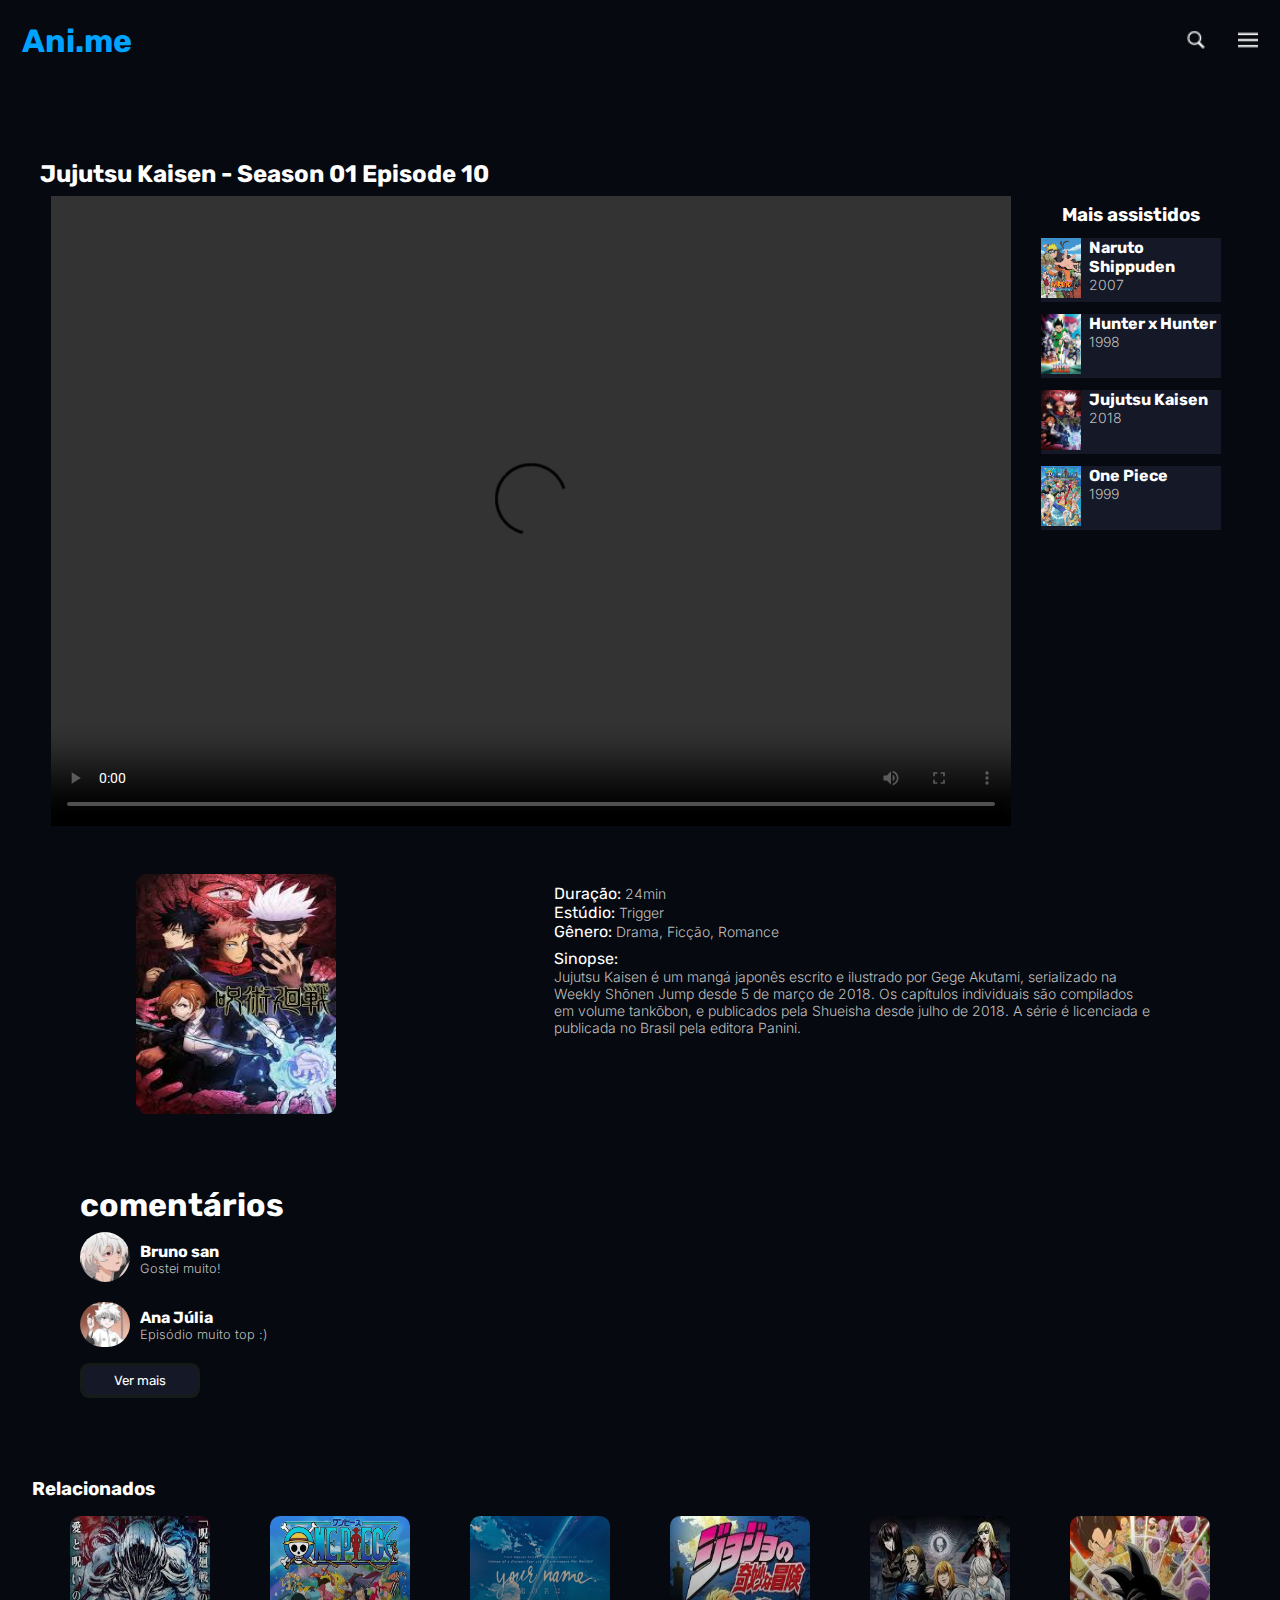
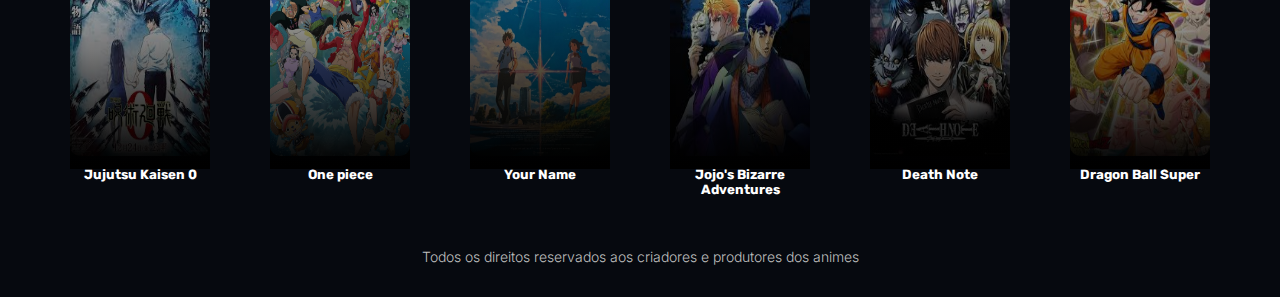
==== Player.html @ 542d2a0d "new HTML + CSS" ====
<!DOCTYPE html>
<html lang="en">
<head>
    <meta charset="UTF-8">
    <meta name="viewport" content="width=device-width, initial-scale=1.0">

    <link rel="preconnect" href="https://fonts.googleapis.com">
    <link rel="preconnect" href="https://fonts.gstatic.com" crossorigin>
    <link href="https://fonts.googleapis.com/css2?family=Roboto:ital,wght@0,100;0,300;0,400;0,500;0,700;0,900;1,100;1,300;1,400;1,500;1,700;1,900&family=Rubik:ital,wght@0,300..900;1,300..900&display=swap" rel="stylesheet">
    
    <link rel="preconnect" href="https://fonts.googleapis.com">
    <link rel="preconnect" href="https://fonts.gstatic.com" crossorigin>
    <link href="https://fonts.googleapis.com/css2?family=Inter:ital,opsz,wght@0,14..32,100..900;1,14..32,100..900&family=Roboto:ital,wght@0,100;0,300;0,400;0,500;0,700;0,900;1,100;1,300;1,400;1,500;1,700;1,900&family=Rubik:ital,wght@0,300..900;1,300..900&display=swap" rel="stylesheet">
    
    <link rel="stylesheet" href="./player.css">

    <title>Ani.me player</title>
</head>
<body>
    <header class="navigation">
        <nav>
            <div class="first-layer">
                <h1 id="Logo">Ani.me</h1>
                <div class="first-layer-icons">
                    <button class="navigation-icons"><img src="./src/icons/icons8-pesquisar-16.png" alt="search icon"></button>
                    <button class="navigation-icons"><img src="./src/icons/icons8-cardápio-16.png" alt="menu icon"></button>
                </div>
            </div>
        </nav>
    </header>
    <main>
        <section class="player-content">
            <h2>Jujutsu Kaisen - Season 01 Episode 10</h2>
            <div>
                <video  controls>
                    <source src="">
                </video>

                <div class="most-watched">

                    <h3>Mais assistidos</h3>

                    <div class="anime-infos">
                        <span><img src="./src/img/anime10.jpg" alt=""></span>
                        <span>
                            <h4>Naruto Shippuden</h4>
                            <p class="secondary-text">2007</p>
                        </span>
                    </div>
                    
                    <div class="anime-infos">
                        <span><img src="./src/img/anime9.jpg" alt=""></span>
                        <span>
                            <h4>Hunter x Hunter</h4>
                            <p class="secondary-text">1998</p>
                        </span>
                    </div>
    
                    <div class="anime-infos">
                        <span><img src="./src/img/anime8.jpeg" alt=""></span>
                        <span>
                            <h4>Jujutsu Kaisen</h4>
                            <p class="secondary-text">2018</p>
                        </span>
                    </div>
    
                    <div class="anime-infos">
                        <span><img src="./src/img/anime2.jpg" alt=""></span>
                        <span>
                            <h4>One Piece</h4>
                            <p class="secondary-text">1999</p>
                        </span>
                    </div>
            </div>
            </div>
        </section>

        <section class="about">
                <img src="./src/img/anime8.jpeg" alt="poster do anime">
            <div class="about-division">
                <div class="video-infos">
                    <div>Duração: <span class="secondary-text">24min</span></div>
                    <div>Estúdio: <span class="secondary-text">Trigger</span></div>
                    <div>Gênero: <span class="secondary-text">Drama, Ficção, Romance</span></div>
                </div>
                <div class="sinopse">
                    <span>Sinopse:</span>
                    <p class="secondary-text">Jujutsu Kaisen é um mangá japonês escrito e ilustrado por Gege Akutami, serializado na Weekly Shōnen Jump desde 5 de março de 2018. Os capítulos individuais são compilados em volume tankōbon, e publicados pela Shueisha desde julho de 2018. A série é licenciada e publicada no Brasil pela editora Panini.</p>
                </div>
            </div>
        </section>

        <section class="comments-area">
            <div>
                <h1>comentários</h1>
            </div>
            <div class="comments">
                <div>
                    <span><img class="user-photo" src="./src/img/user-photo2.jpeg" alt=""></span>
                    <span>
                        <h4>Bruno san</h4>
                        <p class="secondary-text">Gostei muito!</p>
                    </span>
                </div>
                <div>
                    <img class="user-photo" src="./src/img/user-photo.jpeg" alt="">
                    <span>
                        <h4>Ana Júlia</h4>
                        <p class="secondary-text">Episódio muito top :)</p>
                    </span>
                </div>
                <button class="btn">Ver mais</button>
            </div>
        </section>

        <h3>Relacionados</h3>
        <section class="animes-grid">

            <button class="anime-card">
                <div class="gradient-overlay"></div>
                <img src="./src/img/anime1.jpeg" alt="">
                <h4 class="anime-title">Jujutsu Kaisen 0</h4>
            </button>

            <button class="anime-card">
                <div class="gradient-overlay"></div>
                <img src="./src/img/anime2.jpg" alt="">
                <h4 class="anime-title">One piece</h4>
            </button>

            <button class="anime-card">
                <div class="gradient-overlay"></div>
                <img src="./src/img/anime3.jpg" alt="">
                <h4 class="anime-title">Your Name</h4>
            </button>

            <button class="anime-card">
                <div class="gradient-overlay"></div>
                <img src="./src/img/anime4.jpeg" alt="">
                <h4 class="anime-title">Jojo's Bizarre Adventures</h4>
            </button>

            <button class="anime-card">
                <div class="gradient-overlay"></div>
                <img src="./src/img/anime5.jpeg" alt="">
                <h4 class="anime-title">Death Note</h4>
            </button>

            <button class="anime-card">
                <div class="gradient-overlay"></div>
                <img src="./src/img/anime6.jpeg" alt="">
                <h4 class="anime-title">Dragon Ball Super</h4>
            </button>

        </section>
    </main>
    <footer>
        <p class="secondary-text">Todos os direitos reservados aos criadores e produtores dos animes</p>
    </footer>
</body>
</html>
---- player.css ----
*{
    padding: 0;
    margin: 0;
    box-sizing: border-box;
    font-family: "rubik", "sans-serif";
    color: #FFFFFF;
}
body{
    padding: 1rem;
    background-color: #06090F;
}

.secondary-text{
    font-family: "inter", "sans-serif";
    font-size:14px ;
    font-weight: 300;
    color: #BFBFBF;
}

.navigation{
    height: 80px;
}

#Logo{
    color: #00a3ff;
}

.first-layer{
    height: 50%;
    display: flex;
    justify-content: space-between;
    padding: 0.4rem;
}

.first-layer-icons{
    display: flex;
    gap: 2rem;
}
.navigation-icons{
    background-color: transparent;
    border: 0;
}
.navigation-icons >img{
    width: 20px ;
    height: 20px;
    cursor: pointer;
}


/* MAIN CONTENT */

/* Player  */
main{
    padding: 1rem;
}
.player-content{
    margin: 24px 0;
}
.player-content >div{
    display: flex;
    justify-content: space-around ;
}
.player-content h2{
    margin-bottom:8px;
}

.player-content video{
    width: 100%;
    height: 60vh;
}

.most-watched{
    flex-direction: column;
    align-items: center;
    gap: 12px;
    display: none;
    padding: 8px;
}
.most-watched div{
background-color: #151826 ;
width: 180px;
}

.anime-infos{
    display: flex;
    gap: 8px;
}
.anime-infos img{
    width: 40px;
    height: 60px;
}
.anime-infos h2{
    width: 100%;
}
/* ABOUT  */

.about{
    display: flex;
    margin-bottom: 24px;
}
.about > div{
    display: flex; 
    padding: 10px;
}
.video-infos, .sinopse{
    width: 50%;
    height: 240px;
}

.about img{
    width: 200px;
    height: 240px;
    border-radius: 10px;
    display: none;
}


/* comments */
.comments-area{
    display: flex;
    justify-content: space-around;
    padding: 0.5rem;
    margin: 1.5rem 0;
}
.comments-area> div{
    width: 50%;
    
}
.comments{
    display: flex;
    flex-direction: column;
    gap: 16px;

}
.comments p{
    font-size: 0.8rem;
}
.user-photo{
    max-width: 50px;
    max-height: 50px;
    border-radius: 99px;
}
.comments div{
    display: flex;
    align-items: center;
    gap: 10px;
}

.btn{
    width: 120px;
    height: 35px;
    background-color:#151826 ;
    border: 3px solid #151b16;
    border-radius: 9px ;
    cursor: pointer;
}

/* GRID  */
.animes-grid{
    display: grid;
    grid-template-columns:1fr 1fr 1fr 1fr;
    justify-items: center;
    grid-gap:20px ;
    padding: 20px;
}
.anime-card{
    width: 80%;
    height: 90%;
    background-color: rgb(0, 0, 0);

    position: relative;
    border: 0;
    background-color: transparent;
    cursor: pointer;

}
.anime-card img{
    width: 100%;
    height: 100%;
    border-radius:10px ;

}

.gradient-overlay {
    position: absolute;
    top: 0;
    bottom: 0;
    left: 0;
    right: 0;
    width: 100%;
    height: 100%;
    background: linear-gradient(to top, rgb(0, 0, 0), transparent);
}

.anime-title{
    margin-top: 8px;
    text-align: center;
    
}

/* FOOTER  */
footer{
    margin-top: 0.2rem;
    padding: 1rem;
    text-align: center;
}


@media only screen and (min-width: 1024px) {
    .player-content{
        margin: 40px 0;
        padding: 8px;
    }

    .player-content > div{
        display: flex;
    }
    .player-content video{
        width: 80%;
        height: 70vh;
    }
    .most-watched{
        display: flex;
    }

    .about{
        display: flex;
        justify-content: space-around;
    }

    .about > div{
        flex-direction: column;
        height: 20%;
        width: 600px;
        margin-bottom: 8px;
    }
    .about > div div{
        height: auto;
    }
    
    .about img {
        display: block;
    }
    .video-infos{
        margin-bottom: 8px;
    }
    .sinopse{
        width: 600px;
    }
    .comments-area{
        flex-direction: column;
        padding: 3rem ;
        
    }

    .comments-area> div{
        width: 50%;
        margin-bottom: 8px;
        
    }

    .animes-grid{
        display: grid;
        grid-template-columns:1fr 1fr 1fr 1fr 1fr 1fr;
        justify-items: center;
        grid-gap: 1rem;
        padding: 1rem;
    }
    .anime-card{
        width: 140px;
    }

    .anime-card img{
        width: 140px;
        height: 240px;
        border-radius:10px ;
    
    
    }
    
}
@media only screen and (min-width: 1440px) {
    .about{
        display: flex;
        justify-content: flex-start;
        padding: 3rem ;
    }
    .animes-grid{
        justify-items: center;
        grid-gap: 2rem;
    }
    .anime-card{
        width: 240px;
        height: 280px;
    }
    .anime-card img{
        width: 100%;
        height: 100%;
        border-radius:10px ;
    
        
    }
    .gradient-overlay{
        width: 100%;
        height: 100%;
    } 
}
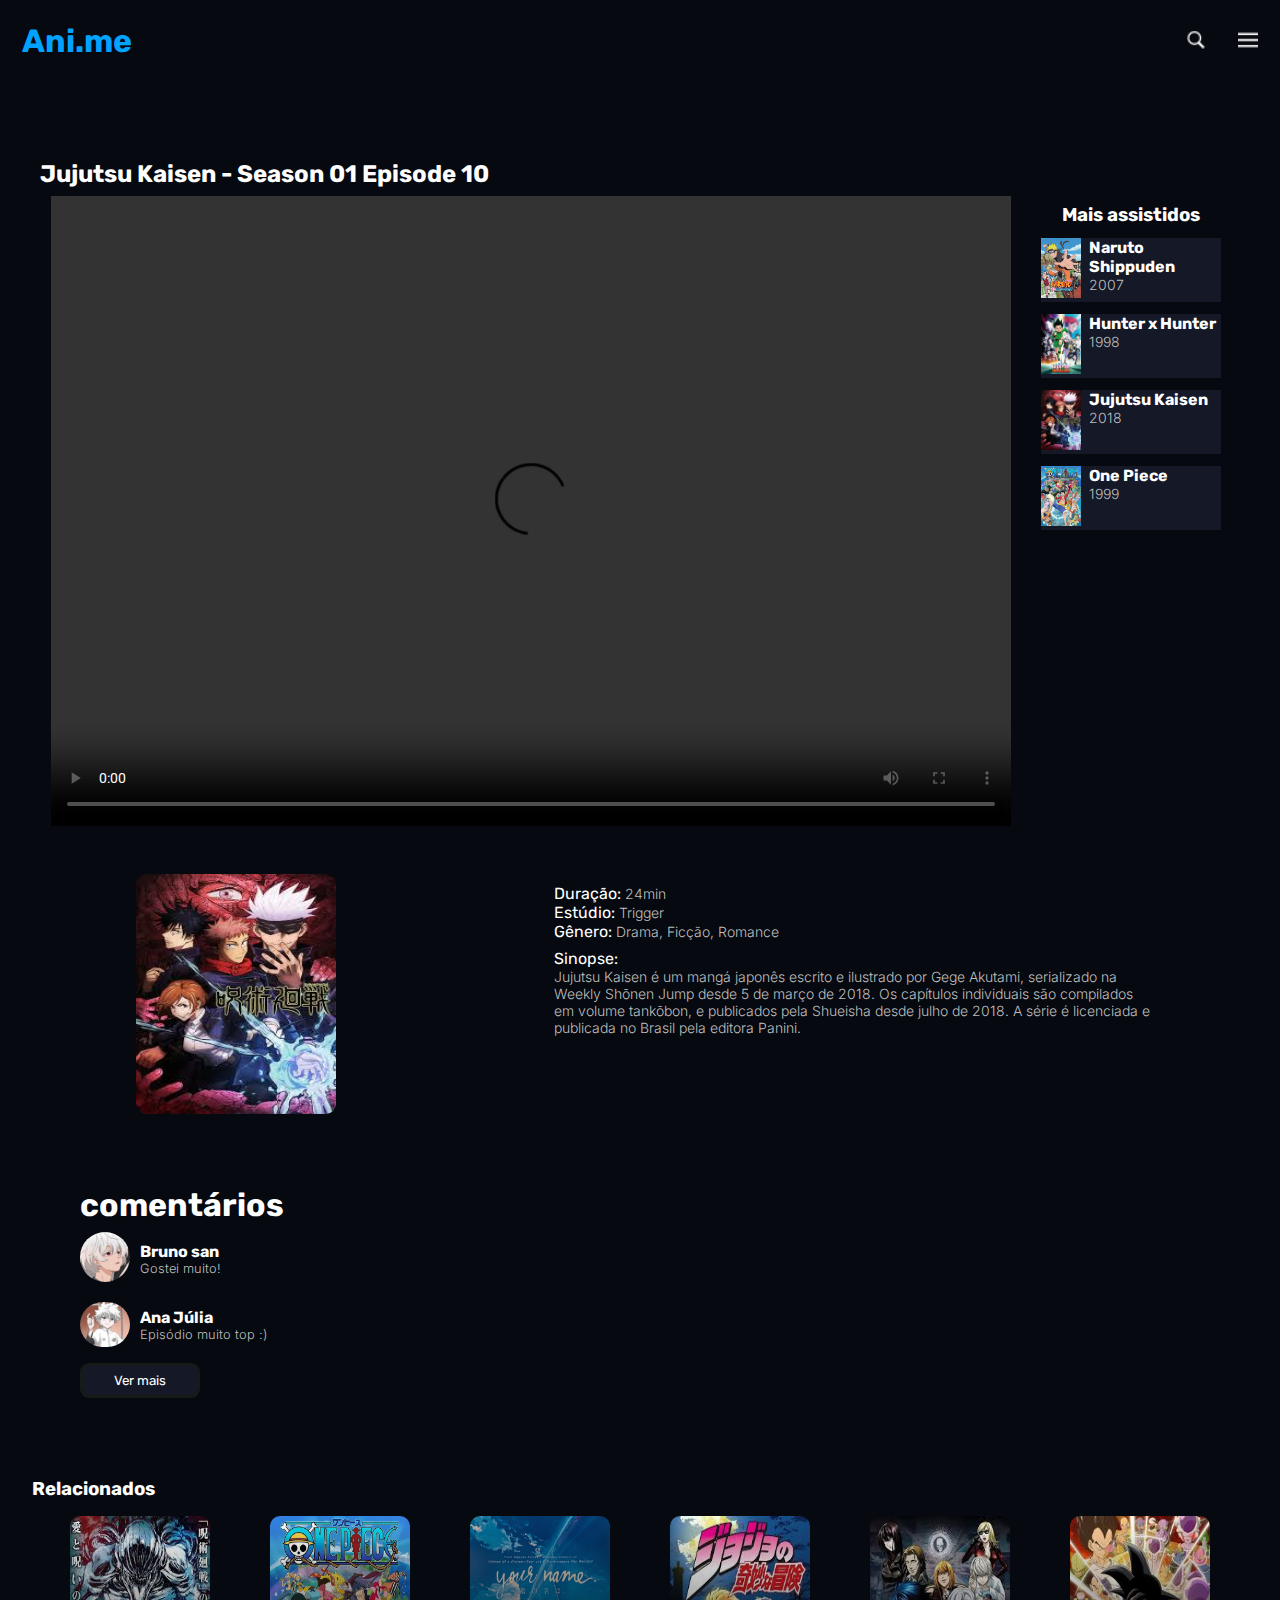
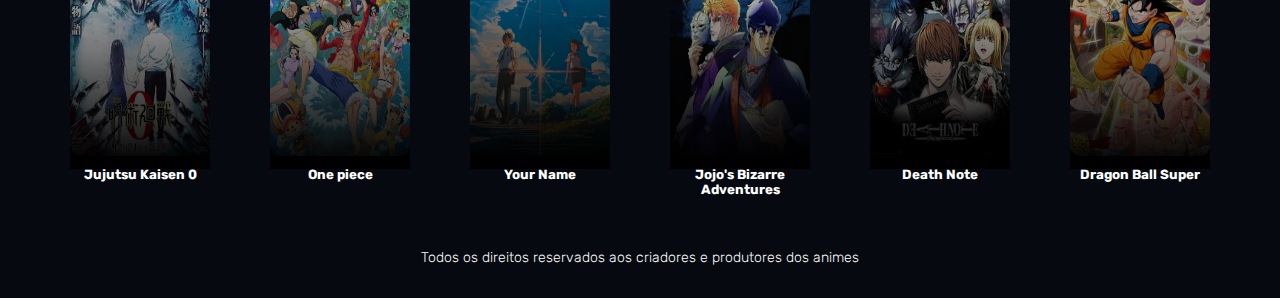
==== commit b2bde05e: "readme and preview" ====
--- a/Player.html
+++ b/Player.html
@@ -155,7 +155,7 @@
         </section>
     </main>
     <footer>
-        <p class="secondary-text">Todos os direitos reservados aos criadores e produtores dos animes</p>
+        <p class="secondary-text"><a href="./index.html">Todos os direitos reservados aos criadores e produtores dos animes</a></p>
     </footer>
 </body>
 </html>--- a/player.css
+++ b/player.css
@@ -66,7 +66,7 @@
 
 .player-content video{
     width: 100%;
-    height: 60vh;
+    height: 80vh;
 }
 
 .most-watched{
@@ -204,6 +204,9 @@
     padding: 1rem;
     text-align: center;
 }
+footer a{
+    text-decoration: none;
+}
 
 
 @media only screen and (min-width: 1024px) {
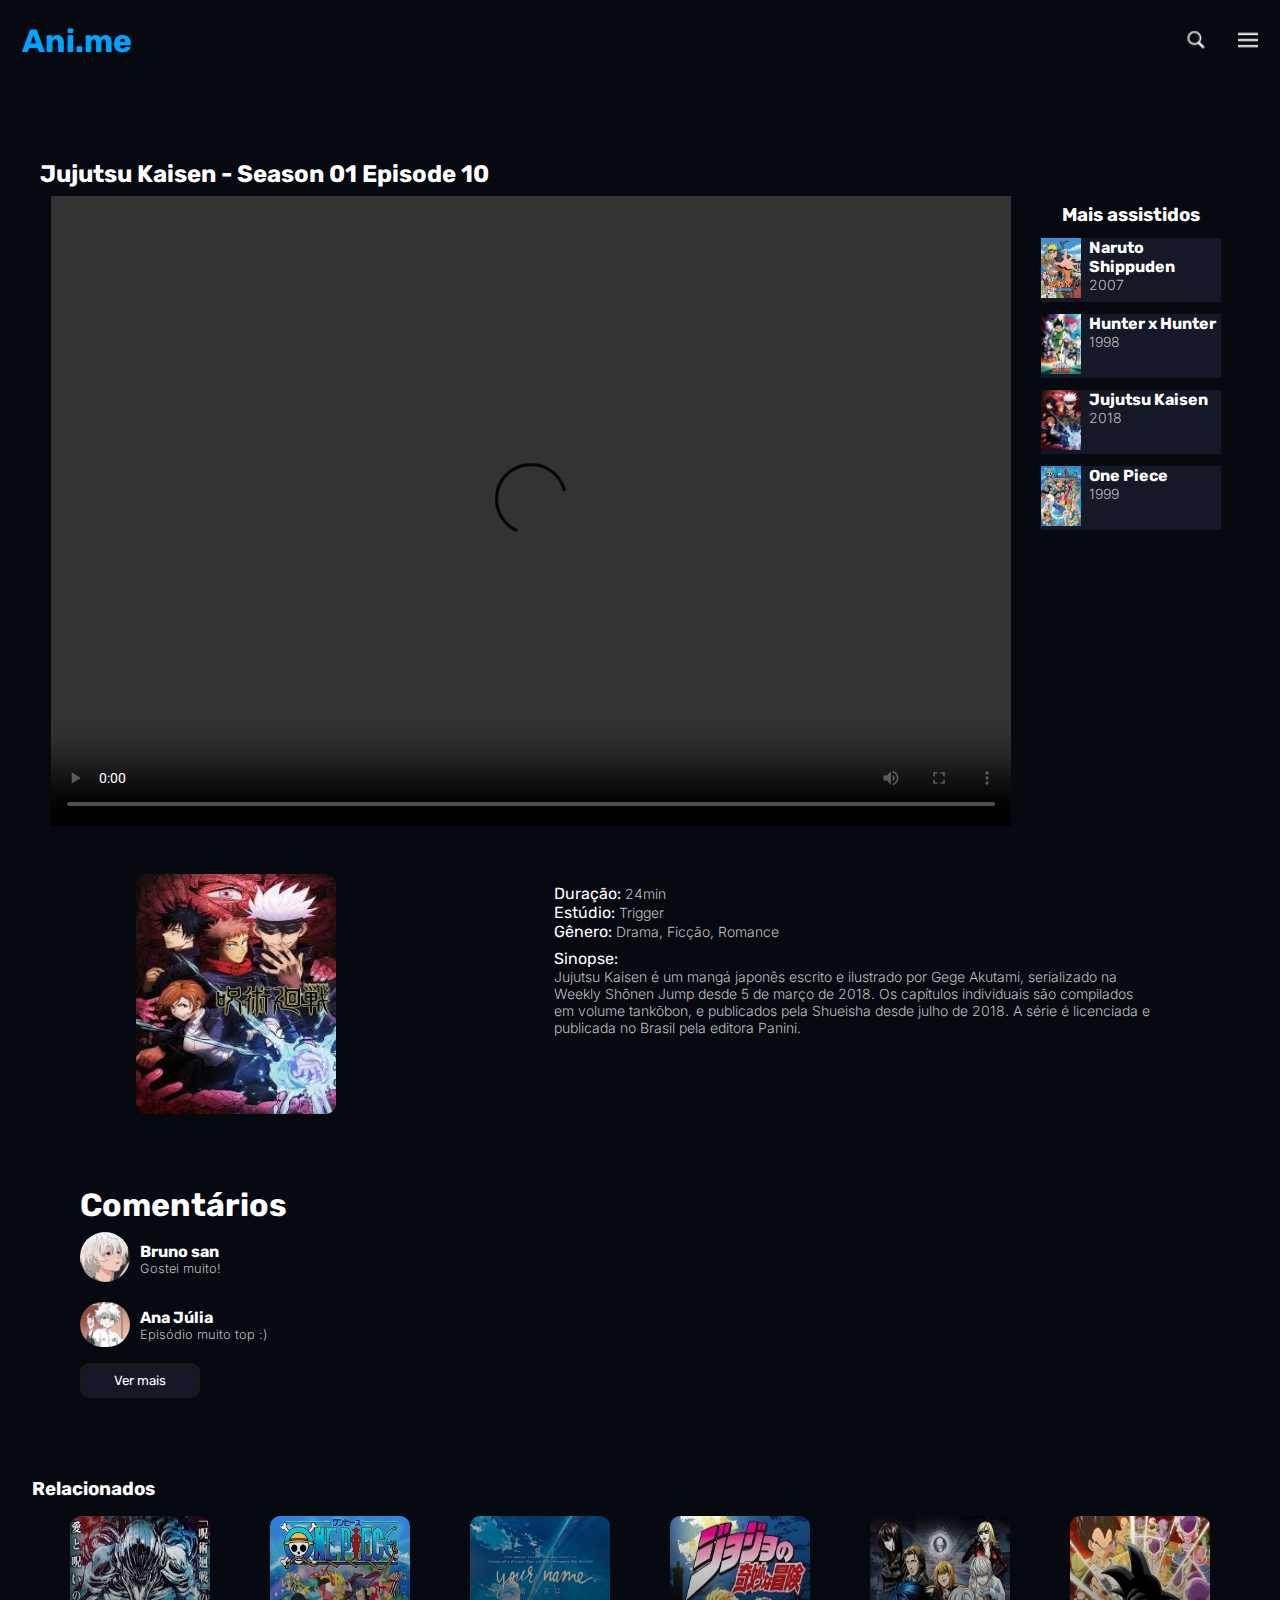
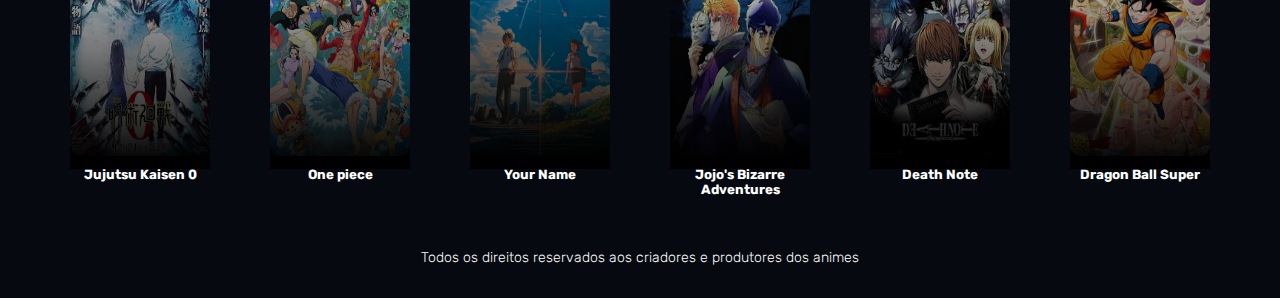
==== commit b93d57ff: "Update Player.html" ====
--- a/Player.html
+++ b/Player.html
@@ -92,7 +92,7 @@
 
         <section class="comments-area">
             <div>
-                <h1>comentários</h1>
+                <h1>Comentários</h1>
             </div>
             <div class="comments">
                 <div>
@@ -158,4 +158,4 @@
         <p class="secondary-text"><a href="./index.html">Todos os direitos reservados aos criadores e produtores dos animes</a></p>
     </footer>
 </body>
-</html>+</html>
